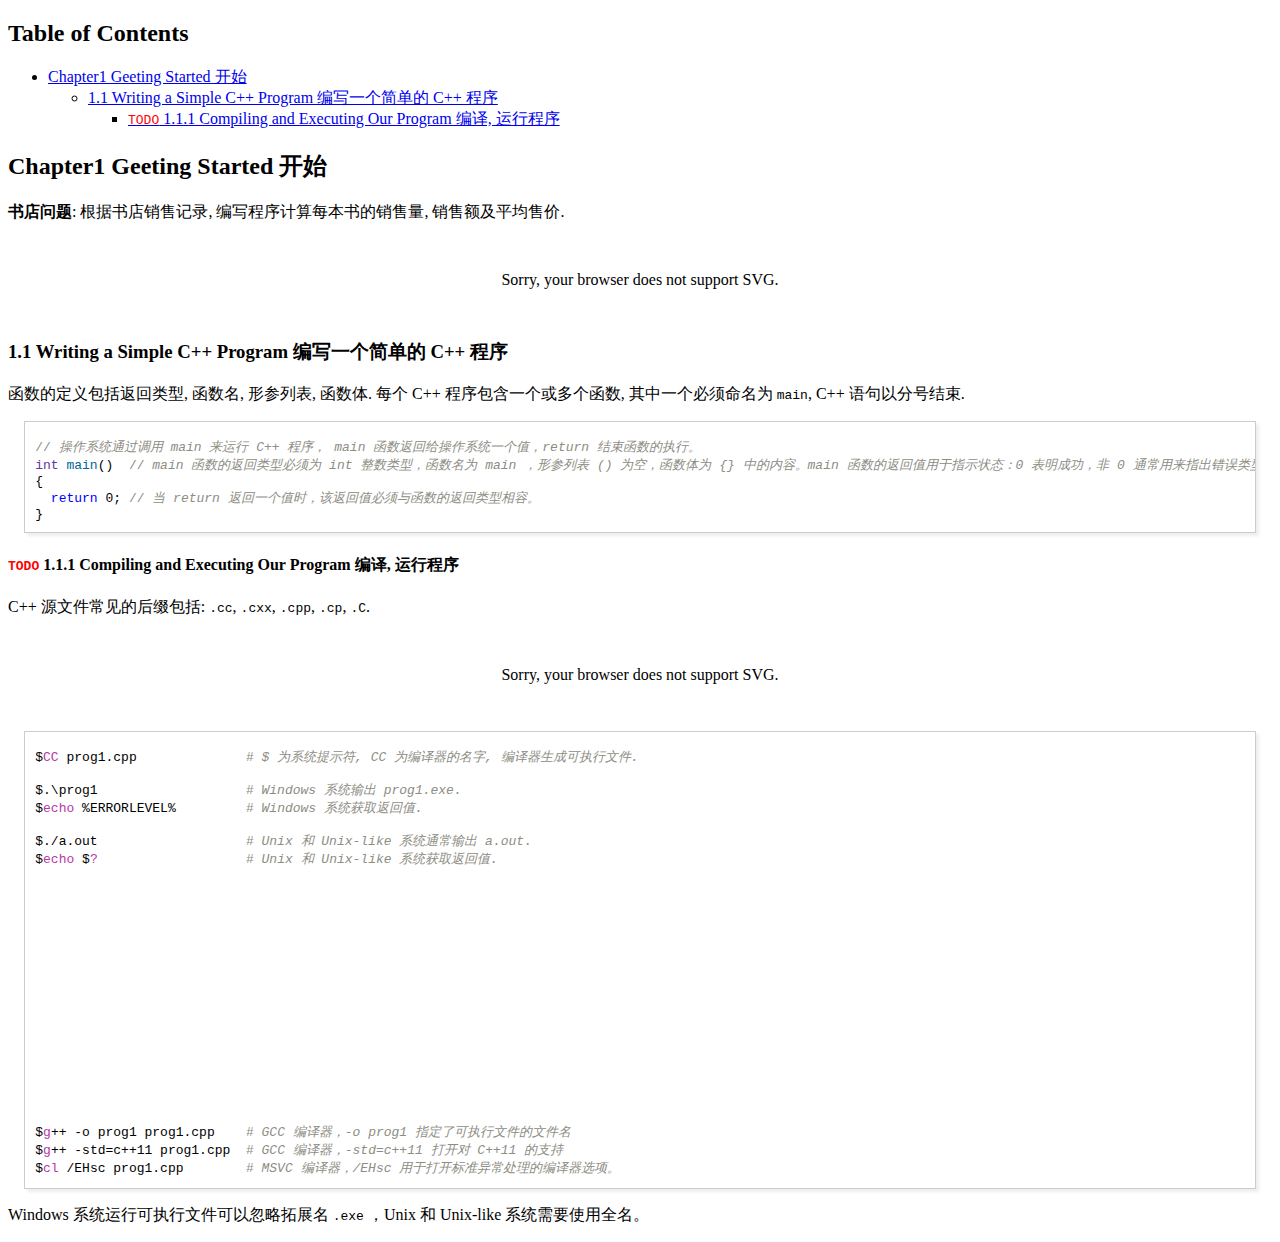
==== ch01.html @ ab56fb15 "update" ====
<?xml version="1.0" encoding="utf-8"?>
<!DOCTYPE html PUBLIC "-//W3C//DTD XHTML 1.0 Strict//EN"
"http://www.w3.org/TR/xhtml1/DTD/xhtml1-strict.dtd">
<html xmlns="http://www.w3.org/1999/xhtml" lang="en" xml:lang="en">
<head>
<!-- 2021-07-21 Wed 14:47 -->
<meta http-equiv="Content-Type" content="text/html;charset=utf-8" />
<meta name="viewport" content="width=device-width, initial-scale=1" />
<title>&lrm;</title>
<meta name="generator" content="Org mode" />
<meta name="author" content="Zhi-Wei Fang" />
<style type="text/css">
 <!--/*--><![CDATA[/*><!--*/
  .title  { text-align: center;
             margin-bottom: .2em; }
  .subtitle { text-align: center;
              font-size: medium;
              font-weight: bold;
              margin-top:0; }
  .todo   { font-family: monospace; color: red; }
  .done   { font-family: monospace; color: green; }
  .priority { font-family: monospace; color: orange; }
  .tag    { background-color: #eee; font-family: monospace;
            padding: 2px; font-size: 80%; font-weight: normal; }
  .timestamp { color: #bebebe; }
  .timestamp-kwd { color: #5f9ea0; }
  .org-right  { margin-left: auto; margin-right: 0px;  text-align: right; }
  .org-left   { margin-left: 0px;  margin-right: auto; text-align: left; }
  .org-center { margin-left: auto; margin-right: auto; text-align: center; }
  .underline { text-decoration: underline; }
  #postamble p, #preamble p { font-size: 90%; margin: .2em; }
  p.verse { margin-left: 3%; }
  pre {
    border: 1px solid #ccc;
    box-shadow: 3px 3px 3px #eee;
    padding: 8pt;
    font-family: monospace;
    overflow: auto;
    margin: 1.2em;
  }
  pre.src {
    position: relative;
    overflow: auto;
    padding-top: 1.2em;
  }
  pre.src:before {
    display: none;
    position: absolute;
    background-color: white;
    top: -10px;
    right: 10px;
    padding: 3px;
    border: 1px solid black;
  }
  pre.src:hover:before { display: inline; margin-top: 14px;}
  /* Languages per Org manual */
  pre.src-asymptote:before { content: 'Asymptote'; }
  pre.src-awk:before { content: 'Awk'; }
  pre.src-C:before { content: 'C'; }
  /* pre.src-C++ doesn't work in CSS */
  pre.src-clojure:before { content: 'Clojure'; }
  pre.src-css:before { content: 'CSS'; }
  pre.src-D:before { content: 'D'; }
  pre.src-ditaa:before { content: 'ditaa'; }
  pre.src-dot:before { content: 'Graphviz'; }
  pre.src-calc:before { content: 'Emacs Calc'; }
  pre.src-emacs-lisp:before { content: 'Emacs Lisp'; }
  pre.src-fortran:before { content: 'Fortran'; }
  pre.src-gnuplot:before { content: 'gnuplot'; }
  pre.src-haskell:before { content: 'Haskell'; }
  pre.src-hledger:before { content: 'hledger'; }
  pre.src-java:before { content: 'Java'; }
  pre.src-js:before { content: 'Javascript'; }
  pre.src-latex:before { content: 'LaTeX'; }
  pre.src-ledger:before { content: 'Ledger'; }
  pre.src-lisp:before { content: 'Lisp'; }
  pre.src-lilypond:before { content: 'Lilypond'; }
  pre.src-lua:before { content: 'Lua'; }
  pre.src-matlab:before { content: 'MATLAB'; }
  pre.src-mscgen:before { content: 'Mscgen'; }
  pre.src-ocaml:before { content: 'Objective Caml'; }
  pre.src-octave:before { content: 'Octave'; }
  pre.src-org:before { content: 'Org mode'; }
  pre.src-oz:before { content: 'OZ'; }
  pre.src-plantuml:before { content: 'Plantuml'; }
  pre.src-processing:before { content: 'Processing.js'; }
  pre.src-python:before { content: 'Python'; }
  pre.src-R:before { content: 'R'; }
  pre.src-ruby:before { content: 'Ruby'; }
  pre.src-sass:before { content: 'Sass'; }
  pre.src-scheme:before { content: 'Scheme'; }
  pre.src-screen:before { content: 'Gnu Screen'; }
  pre.src-sed:before { content: 'Sed'; }
  pre.src-sh:before { content: 'shell'; }
  pre.src-sql:before { content: 'SQL'; }
  pre.src-sqlite:before { content: 'SQLite'; }
  /* additional languages in org.el's org-babel-load-languages alist */
  pre.src-forth:before { content: 'Forth'; }
  pre.src-io:before { content: 'IO'; }
  pre.src-J:before { content: 'J'; }
  pre.src-makefile:before { content: 'Makefile'; }
  pre.src-maxima:before { content: 'Maxima'; }
  pre.src-perl:before { content: 'Perl'; }
  pre.src-picolisp:before { content: 'Pico Lisp'; }
  pre.src-scala:before { content: 'Scala'; }
  pre.src-shell:before { content: 'Shell Script'; }
  pre.src-ebnf2ps:before { content: 'ebfn2ps'; }
  /* additional language identifiers per "defun org-babel-execute"
       in ob-*.el */
  pre.src-cpp:before  { content: 'C++'; }
  pre.src-abc:before  { content: 'ABC'; }
  pre.src-coq:before  { content: 'Coq'; }
  pre.src-groovy:before  { content: 'Groovy'; }
  /* additional language identifiers from org-babel-shell-names in
     ob-shell.el: ob-shell is the only babel language using a lambda to put
     the execution function name together. */
  pre.src-bash:before  { content: 'bash'; }
  pre.src-csh:before  { content: 'csh'; }
  pre.src-ash:before  { content: 'ash'; }
  pre.src-dash:before  { content: 'dash'; }
  pre.src-ksh:before  { content: 'ksh'; }
  pre.src-mksh:before  { content: 'mksh'; }
  pre.src-posh:before  { content: 'posh'; }
  /* Additional Emacs modes also supported by the LaTeX listings package */
  pre.src-ada:before { content: 'Ada'; }
  pre.src-asm:before { content: 'Assembler'; }
  pre.src-caml:before { content: 'Caml'; }
  pre.src-delphi:before { content: 'Delphi'; }
  pre.src-html:before { content: 'HTML'; }
  pre.src-idl:before { content: 'IDL'; }
  pre.src-mercury:before { content: 'Mercury'; }
  pre.src-metapost:before { content: 'MetaPost'; }
  pre.src-modula-2:before { content: 'Modula-2'; }
  pre.src-pascal:before { content: 'Pascal'; }
  pre.src-ps:before { content: 'PostScript'; }
  pre.src-prolog:before { content: 'Prolog'; }
  pre.src-simula:before { content: 'Simula'; }
  pre.src-tcl:before { content: 'tcl'; }
  pre.src-tex:before { content: 'TeX'; }
  pre.src-plain-tex:before { content: 'Plain TeX'; }
  pre.src-verilog:before { content: 'Verilog'; }
  pre.src-vhdl:before { content: 'VHDL'; }
  pre.src-xml:before { content: 'XML'; }
  pre.src-nxml:before { content: 'XML'; }
  /* add a generic configuration mode; LaTeX export needs an additional
     (add-to-list 'org-latex-listings-langs '(conf " ")) in .emacs */
  pre.src-conf:before { content: 'Configuration File'; }

  table { border-collapse:collapse; }
  caption.t-above { caption-side: top; }
  caption.t-bottom { caption-side: bottom; }
  td, th { vertical-align:top;  }
  th.org-right  { text-align: center;  }
  th.org-left   { text-align: center;   }
  th.org-center { text-align: center; }
  td.org-right  { text-align: right;  }
  td.org-left   { text-align: left;   }
  td.org-center { text-align: center; }
  dt { font-weight: bold; }
  .footpara { display: inline; }
  .footdef  { margin-bottom: 1em; }
  .figure { padding: 1em; }
  .figure p { text-align: center; }
  .equation-container {
    display: table;
    text-align: center;
    width: 100%;
  }
  .equation {
    vertical-align: middle;
  }
  .equation-label {
    display: table-cell;
    text-align: right;
    vertical-align: middle;
  }
  .inlinetask {
    padding: 10px;
    border: 2px solid gray;
    margin: 10px;
    background: #ffffcc;
  }
  #org-div-home-and-up
   { text-align: right; font-size: 70%; white-space: nowrap; }
  textarea { overflow-x: auto; }
  .linenr { font-size: smaller }
  .code-highlighted { background-color: #ffff00; }
  .org-info-js_info-navigation { border-style: none; }
  #org-info-js_console-label
    { font-size: 10px; font-weight: bold; white-space: nowrap; }
  .org-info-js_search-highlight
    { background-color: #ffff00; color: #000000; font-weight: bold; }
  .org-svg { width: 90%; }
  /*]]>*/-->
</style>
<link rel="stylesheet" type="text/css" href="../resources/export2html.css"/>
<script type="text/javascript">
// @license magnet:?xt=urn:btih:e95b018ef3580986a04669f1b5879592219e2a7a&dn=public-domain.txt Public Domain
<!--/*--><![CDATA[/*><!--*/
     function CodeHighlightOn(elem, id)
     {
       var target = document.getElementById(id);
       if(null != target) {
         elem.classList.add("code-highlighted");
         target.classList.add("code-highlighted");
       }
     }
     function CodeHighlightOff(elem, id)
     {
       var target = document.getElementById(id);
       if(null != target) {
         elem.classList.remove("code-highlighted");
         target.classList.remove("code-highlighted");
       }
     }
    /*]]>*///-->
// @license-end
</script>
</head>
<body>
<div id="content">
<div id="table-of-contents">
<h2>Table of Contents</h2>
<div id="text-table-of-contents">
<ul>
<li><a href="#org086dacb">Chapter1 Geeting Started 开始</a>
<ul>
<li><a href="#org39a4ff3">1.1 Writing a Simple C++ Program 编写一个简单的 C++ 程序</a>
<ul>
<li><a href="#orgf79579e"><span class="todo TODO">TODO</span> 1.1.1 Compiling and Executing Our Program 编译, 运行程序</a></li>
</ul>
</li>
</ul>
</li>
</ul>
</div>
</div>

<div id="outline-container-org086dacb" class="outline-2">
<h2 id="org086dacb">Chapter1 Geeting Started 开始</h2>
<div class="outline-text-2" id="text-org086dacb">
<p>
<b>书店问题</b>: 根据书店销售记录, 编写程序计算每本书的销售量, 销售额及平均售价.
</p>


<div id="org65c4d69" class="figure">
<p><object type="image/svg+xml" data="../resources/ch01_bookstore_problem.svg" class="org-svg">
Sorry, your browser does not support SVG.</object>
</p>
</div>
</div>

<div id="outline-container-org39a4ff3" class="outline-3">
<h3 id="org39a4ff3">1.1 Writing a Simple C++ Program 编写一个简单的 C++ 程序</h3>
<div class="outline-text-3" id="text-org39a4ff3">
<p>
函数的定义包括返回类型, 函数名, 形参列表, 函数体. 每个 C++ 程序包含一个或多个函数, 其中一个必须命名为 <code>main</code>, C++ 语句以分号结束.
</p>

<div class="org-src-container">
<pre class="src src-cpp"><span style="color: #8D8D84;">// </span><span style="color: #8D8D84; font-style: italic;">&#25805;&#20316;&#31995;&#32479;&#36890;&#36807;&#35843;&#29992; main &#26469;&#36816;&#34892; C++ &#31243;&#24207;&#65292; main &#20989;&#25968;&#36820;&#22238;&#32473;&#25805;&#20316;&#31995;&#32479;&#19968;&#20010;&#20540;&#65292;return &#32467;&#26463;&#20989;&#25968;&#30340;&#25191;&#34892;&#12290;</span>
<span style="color: #6434A3;">int</span> <span style="color: #006699;">main</span>()  <span style="color: #8D8D84;">// </span><span style="color: #8D8D84; font-style: italic;">main &#20989;&#25968;&#30340;&#36820;&#22238;&#31867;&#22411;&#24517;&#39035;&#20026; int &#25972;&#25968;&#31867;&#22411;&#65292;&#20989;&#25968;&#21517;&#20026; main &#65292;&#24418;&#21442;&#21015;&#34920; () &#20026;&#31354;&#65292;&#20989;&#25968;&#20307;&#20026; {} &#20013;&#30340;&#20869;&#23481;&#12290;main &#20989;&#25968;&#30340;&#36820;&#22238;&#20540;&#29992;&#20110;&#25351;&#31034;&#29366;&#24577;&#65306;0 &#34920;&#26126;&#25104;&#21151;&#65292;&#38750; 0 &#36890;&#24120;&#29992;&#26469;&#25351;&#20986;&#38169;&#35823;&#31867;&#22411;&#12290;</span>
{      
  <span style="color: #0000FF;">return</span> 0; <span style="color: #8D8D84;">// </span><span style="color: #8D8D84; font-style: italic;">&#24403; return &#36820;&#22238;&#19968;&#20010;&#20540;&#26102;&#65292;&#35813;&#36820;&#22238;&#20540;&#24517;&#39035;&#19982;&#20989;&#25968;&#30340;&#36820;&#22238;&#31867;&#22411;&#30456;&#23481;&#12290;</span>
}
</pre>
</div>
</div>

<div id="outline-container-orgf79579e" class="outline-4">
<h4 id="orgf79579e"><span class="todo TODO">TODO</span> 1.1.1 Compiling and Executing Our Program 编译, 运行程序</h4>
<div class="outline-text-4" id="text-orgf79579e">
<p>
C++ 源文件常见的后缀包括: <code>.cc</code>, <code>.cxx</code>, <code>.cpp</code>, <code>.cp</code>, <code>.C</code>.
</p>


<div id="org3ca6bda" class="figure">
<p><object type="image/svg+xml" data="../resources/ch01_major_cpp_compilers.svg" class="org-svg">
Sorry, your browser does not support SVG.</object>
</p>
</div>

<div class="org-src-container">
<pre class="src src-sh">$<span style="color: #BA36A5;">CC</span> prog1.cpp              <span style="color: #8D8D84;"># </span><span style="color: #8D8D84; font-style: italic;">$ &#20026;&#31995;&#32479;&#25552;&#31034;&#31526;, CC &#20026;&#32534;&#35793;&#22120;&#30340;&#21517;&#23383;, &#32534;&#35793;&#22120;&#29983;&#25104;&#21487;&#25191;&#34892;&#25991;&#20214;.</span>

$.\prog1                   <span style="color: #8D8D84;"># </span><span style="color: #8D8D84; font-style: italic;">Windows &#31995;&#32479;&#36755;&#20986; prog1.exe.</span>
$<span style="color: #BA36A5;">echo</span> %ERRORLEVEL%         <span style="color: #8D8D84;"># </span><span style="color: #8D8D84; font-style: italic;">Windows &#31995;&#32479;&#33719;&#21462;&#36820;&#22238;&#20540;.</span>

$./a.out                   <span style="color: #8D8D84;"># </span><span style="color: #8D8D84; font-style: italic;">Unix &#21644; Unix-like &#31995;&#32479;&#36890;&#24120;&#36755;&#20986; a.out.</span>
$<span style="color: #BA36A5;">echo</span> $<span style="color: #BA36A5;">?</span>                   <span style="color: #8D8D84;"># </span><span style="color: #8D8D84; font-style: italic;">Unix &#21644; Unix-like &#31995;&#32479;&#33719;&#21462;&#36820;&#22238;&#20540;.</span>

















$<span style="color: #BA36A5;">g</span>++ -o prog1 prog1.cpp    <span style="color: #8D8D84;"># </span><span style="color: #8D8D84; font-style: italic;">GCC &#32534;&#35793;&#22120;&#65292;-o prog1 &#25351;&#23450;&#20102;&#21487;&#25191;&#34892;&#25991;&#20214;&#30340;&#25991;&#20214;&#21517;</span>
$<span style="color: #BA36A5;">g</span>++ -std=c++11 prog1.cpp  <span style="color: #8D8D84;"># </span><span style="color: #8D8D84; font-style: italic;">GCC &#32534;&#35793;&#22120;&#65292;-std=c++11 &#25171;&#24320;&#23545; C++11 &#30340;&#25903;&#25345;</span>
$<span style="color: #BA36A5;">cl</span> /EHsc prog1.cpp        <span style="color: #8D8D84;"># </span><span style="color: #8D8D84; font-style: italic;">MSVC &#32534;&#35793;&#22120;&#65292;/EHsc &#29992;&#20110;&#25171;&#24320;&#26631;&#20934;&#24322;&#24120;&#22788;&#29702;&#30340;&#32534;&#35793;&#22120;&#36873;&#39033;&#12290;</span>
</pre>
</div>

<p>
Windows 系统运行可执行文件可以忽略拓展名 <code>.exe</code> ，Unix 和 Unix-like 系统需要使用全名。
</p>
</div>
</div>
</div>
</div>
</div>
</body>
</html>
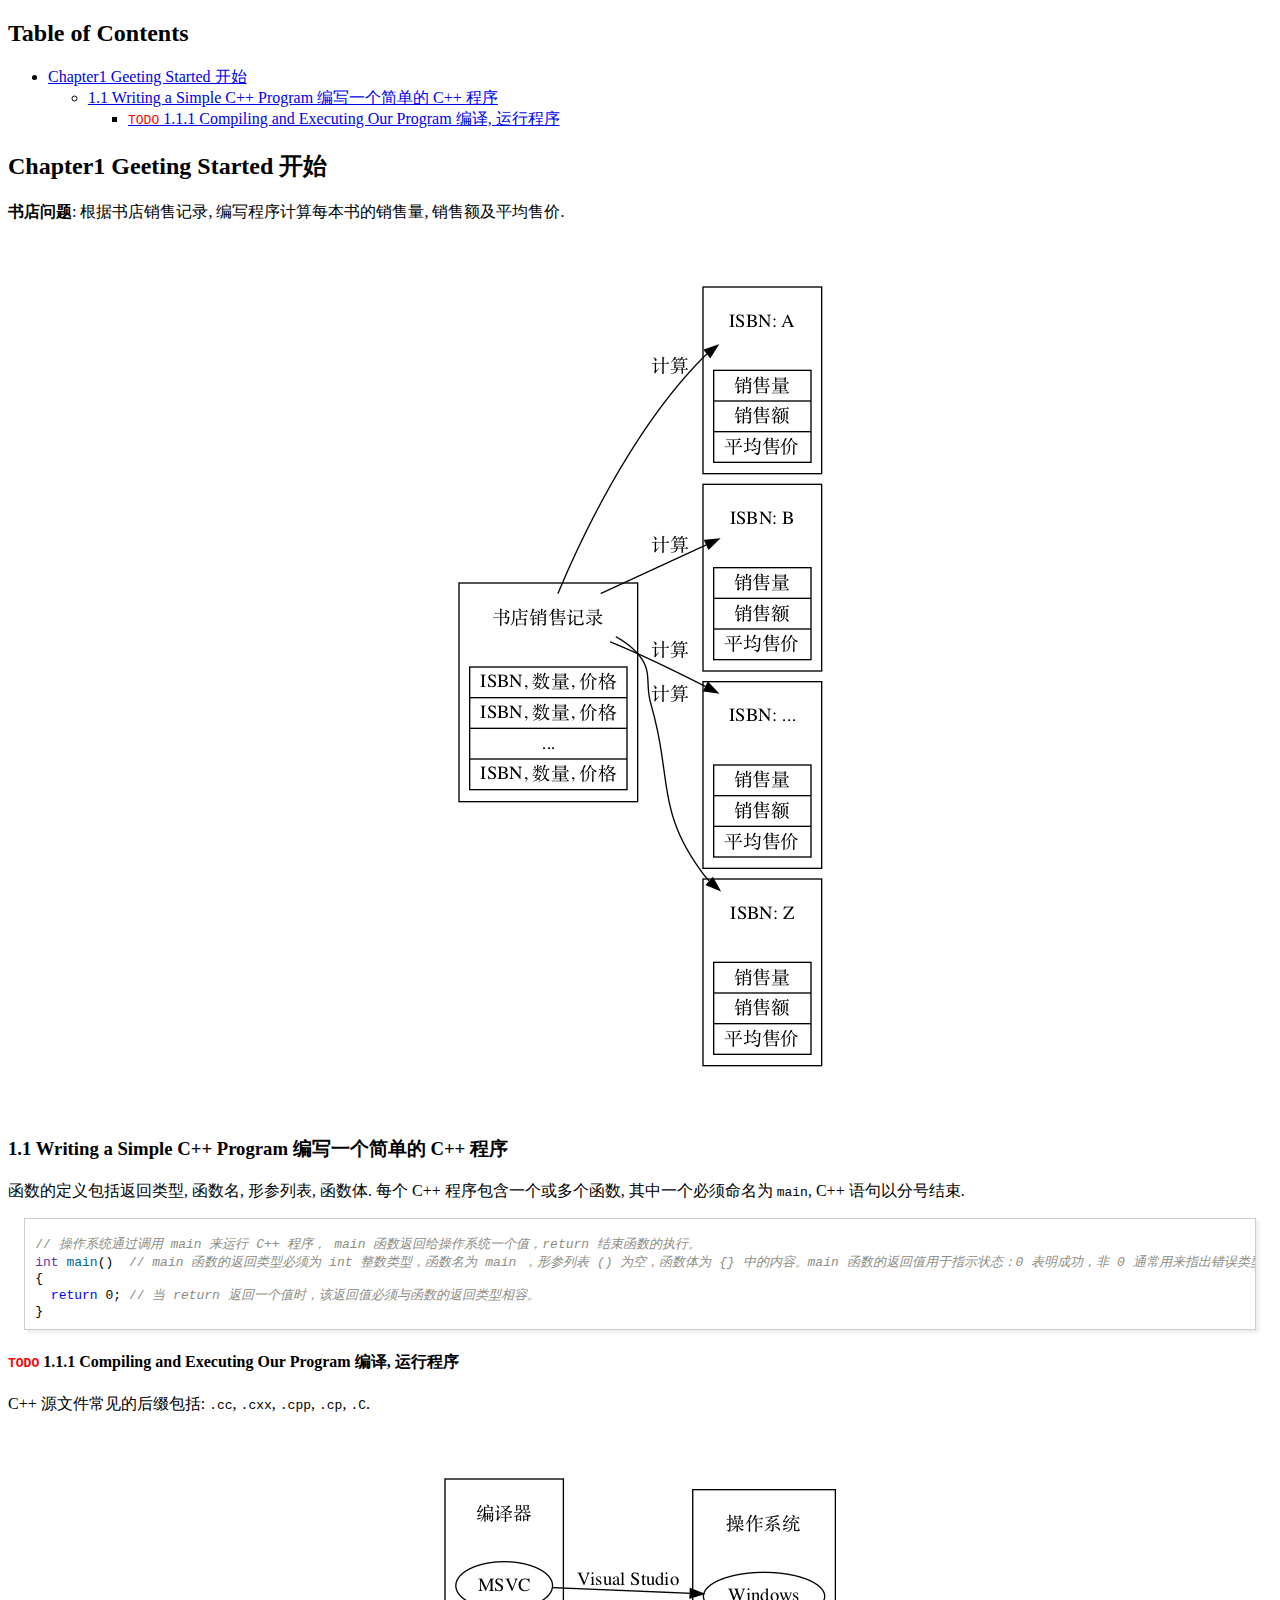
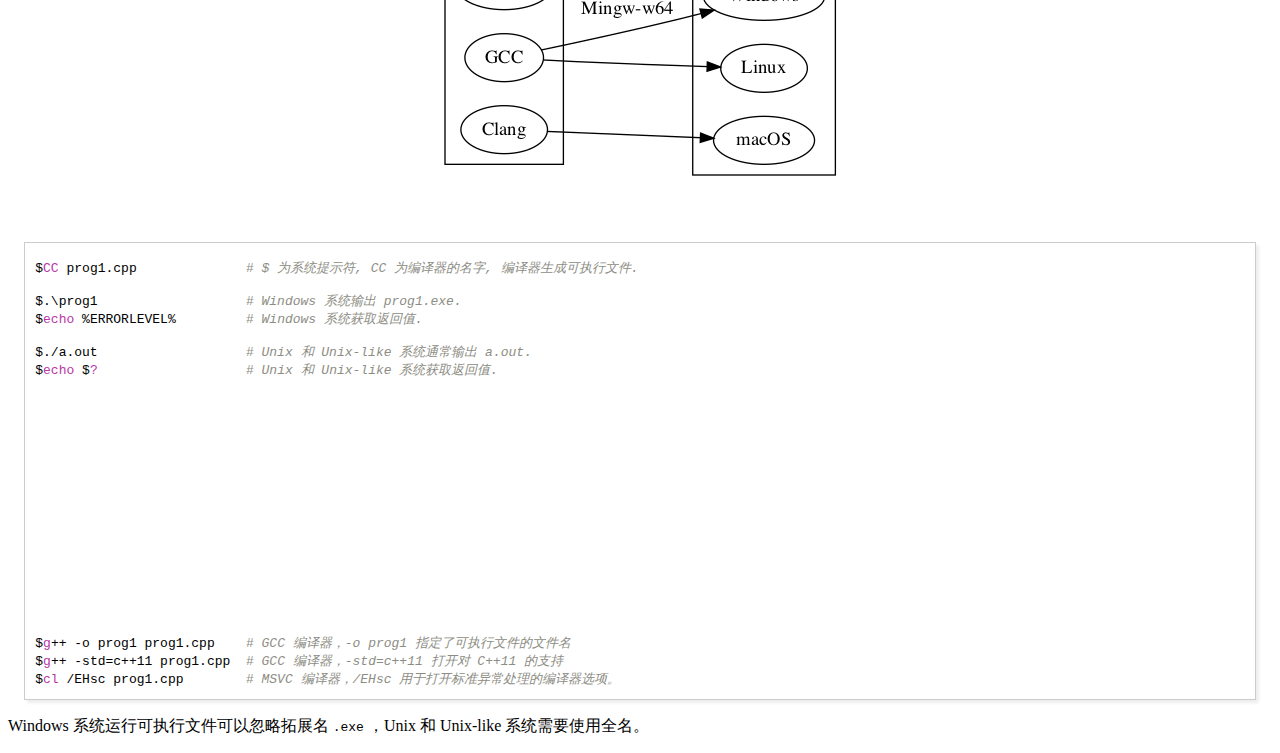
==== commit eb6fdd78: "update" ====
--- a/ch01.html
+++ b/ch01.html
@@ -3,7 +3,7 @@
 "http://www.w3.org/TR/xhtml1/DTD/xhtml1-strict.dtd">
 <html xmlns="http://www.w3.org/1999/xhtml" lang="en" xml:lang="en">
 <head>
-<!-- 2021-07-21 Wed 14:47 -->
+<!-- 2021-07-21 Wed 15:07 -->
 <meta http-equiv="Content-Type" content="text/html;charset=utf-8" />
 <meta name="viewport" content="width=device-width, initial-scale=1" />
 <title>&lrm;</title>
@@ -223,11 +223,11 @@
 <h2>Table of Contents</h2>
 <div id="text-table-of-contents">
 <ul>
-<li><a href="#org086dacb">Chapter1 Geeting Started 开始</a>
+<li><a href="#org4e0518e">Chapter1 Geeting Started 开始</a>
 <ul>
-<li><a href="#org39a4ff3">1.1 Writing a Simple C++ Program 编写一个简单的 C++ 程序</a>
+<li><a href="#org606c845">1.1 Writing a Simple C++ Program 编写一个简单的 C++ 程序</a>
 <ul>
-<li><a href="#orgf79579e"><span class="todo TODO">TODO</span> 1.1.1 Compiling and Executing Our Program 编译, 运行程序</a></li>
+<li><a href="#orgb306a9d"><span class="todo TODO">TODO</span> 1.1.1 Compiling and Executing Our Program 编译, 运行程序</a></li>
 </ul>
 </li>
 </ul>
@@ -236,24 +236,23 @@
 </div>
 </div>
 
-<div id="outline-container-org086dacb" class="outline-2">
-<h2 id="org086dacb">Chapter1 Geeting Started 开始</h2>
-<div class="outline-text-2" id="text-org086dacb">
+<div id="outline-container-org4e0518e" class="outline-2">
+<h2 id="org4e0518e">Chapter1 Geeting Started 开始</h2>
+<div class="outline-text-2" id="text-org4e0518e">
 <p>
 <b>书店问题</b>: 根据书店销售记录, 编写程序计算每本书的销售量, 销售额及平均售价.
 </p>
 
 
-<div id="org65c4d69" class="figure">
-<p><object type="image/svg+xml" data="../resources/ch01_bookstore_problem.svg" class="org-svg">
-Sorry, your browser does not support SVG.</object>
-</p>
-</div>
-</div>
-
-<div id="outline-container-org39a4ff3" class="outline-3">
-<h3 id="org39a4ff3">1.1 Writing a Simple C++ Program 编写一个简单的 C++ 程序</h3>
-<div class="outline-text-3" id="text-org39a4ff3">
+<div id="orge97c3a4" class="figure">
+<p><img src="../resources/ch01_bookstore_problem.png" alt="ch01_bookstore_problem.png" />
+</p>
+</div>
+</div>
+
+<div id="outline-container-org606c845" class="outline-3">
+<h3 id="org606c845">1.1 Writing a Simple C++ Program 编写一个简单的 C++ 程序</h3>
+<div class="outline-text-3" id="text-org606c845">
 <p>
 函数的定义包括返回类型, 函数名, 形参列表, 函数体. 每个 C++ 程序包含一个或多个函数, 其中一个必须命名为 <code>main</code>, C++ 语句以分号结束.
 </p>
@@ -268,17 +267,16 @@
 </div>
 </div>
 
-<div id="outline-container-orgf79579e" class="outline-4">
-<h4 id="orgf79579e"><span class="todo TODO">TODO</span> 1.1.1 Compiling and Executing Our Program 编译, 运行程序</h4>
-<div class="outline-text-4" id="text-orgf79579e">
+<div id="outline-container-orgb306a9d" class="outline-4">
+<h4 id="orgb306a9d"><span class="todo TODO">TODO</span> 1.1.1 Compiling and Executing Our Program 编译, 运行程序</h4>
+<div class="outline-text-4" id="text-orgb306a9d">
 <p>
 C++ 源文件常见的后缀包括: <code>.cc</code>, <code>.cxx</code>, <code>.cpp</code>, <code>.cp</code>, <code>.C</code>.
 </p>
 
 
-<div id="org3ca6bda" class="figure">
-<p><object type="image/svg+xml" data="../resources/ch01_major_cpp_compilers.svg" class="org-svg">
-Sorry, your browser does not support SVG.</object>
+<div id="org59073af" class="figure">
+<p><img src="../resources/ch01_major_cpp_compilers.png" alt="ch01_major_cpp_compilers.png" />
 </p>
 </div>
 
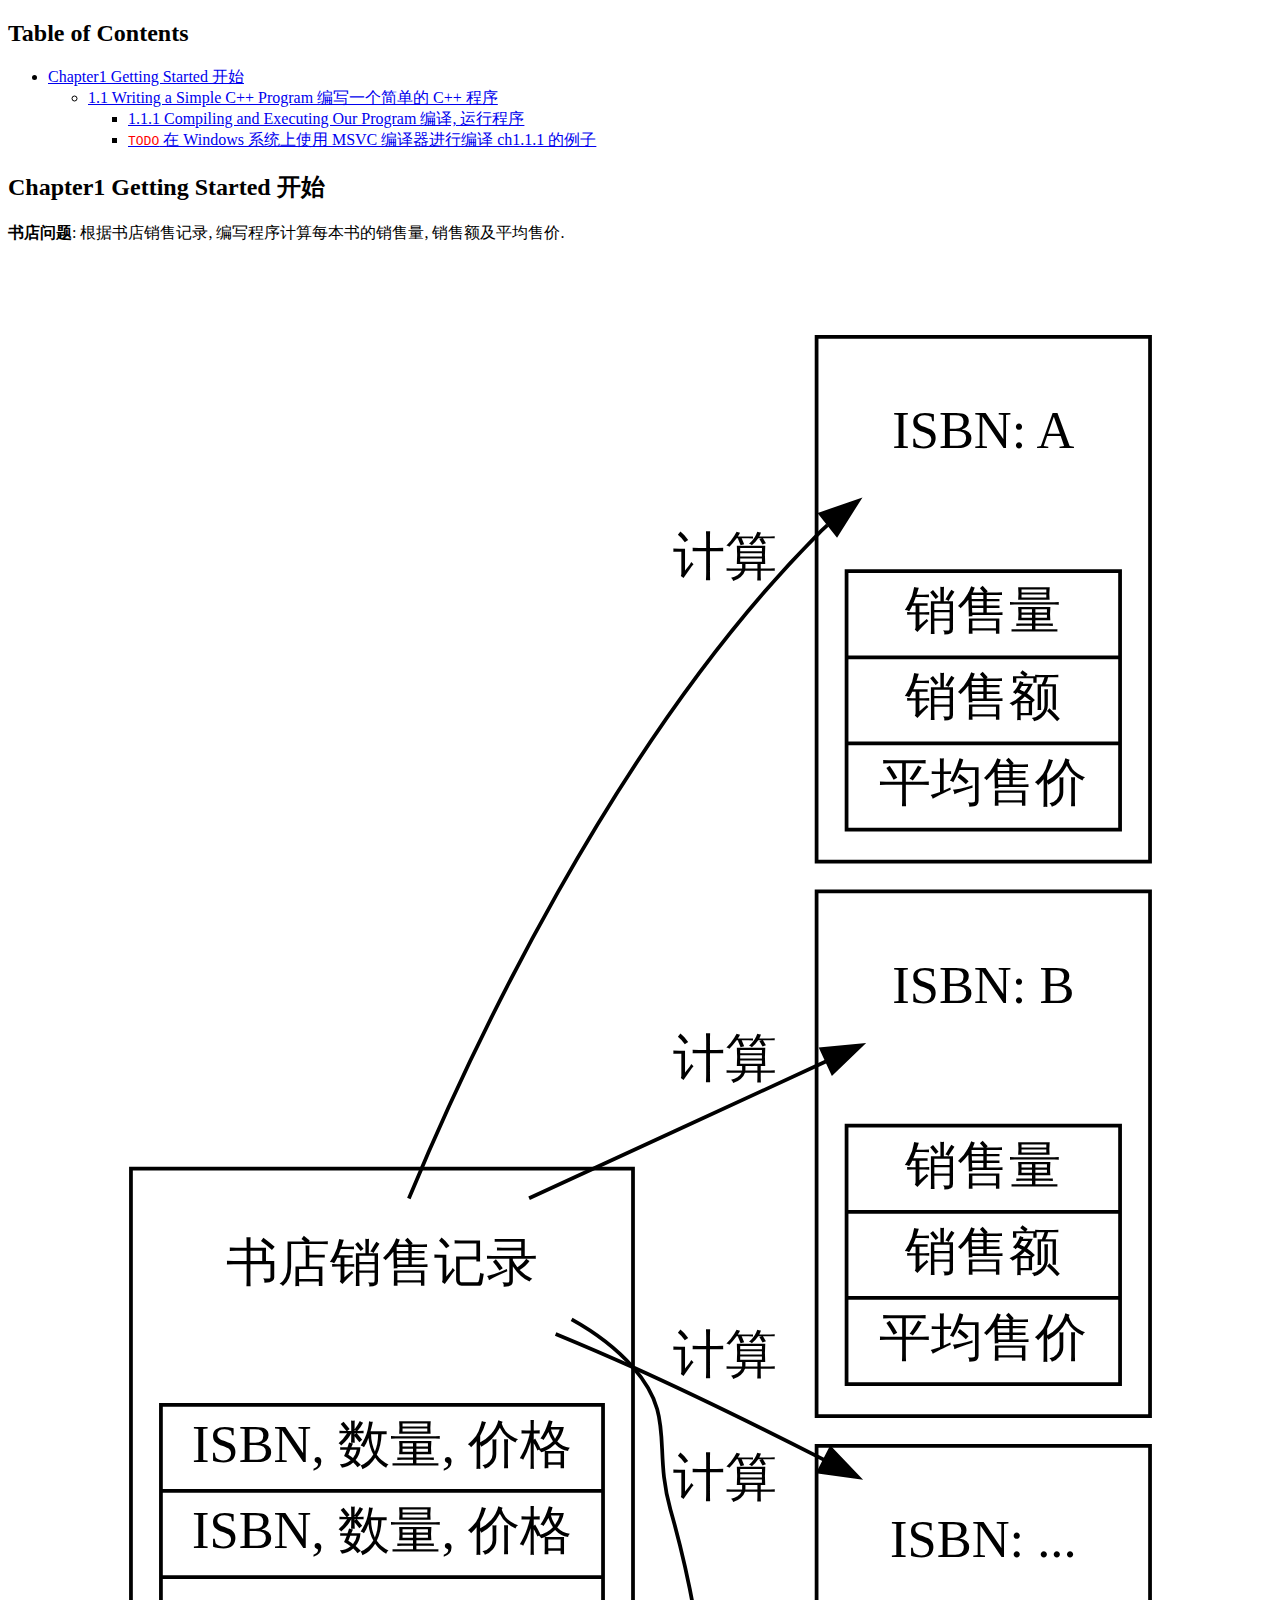
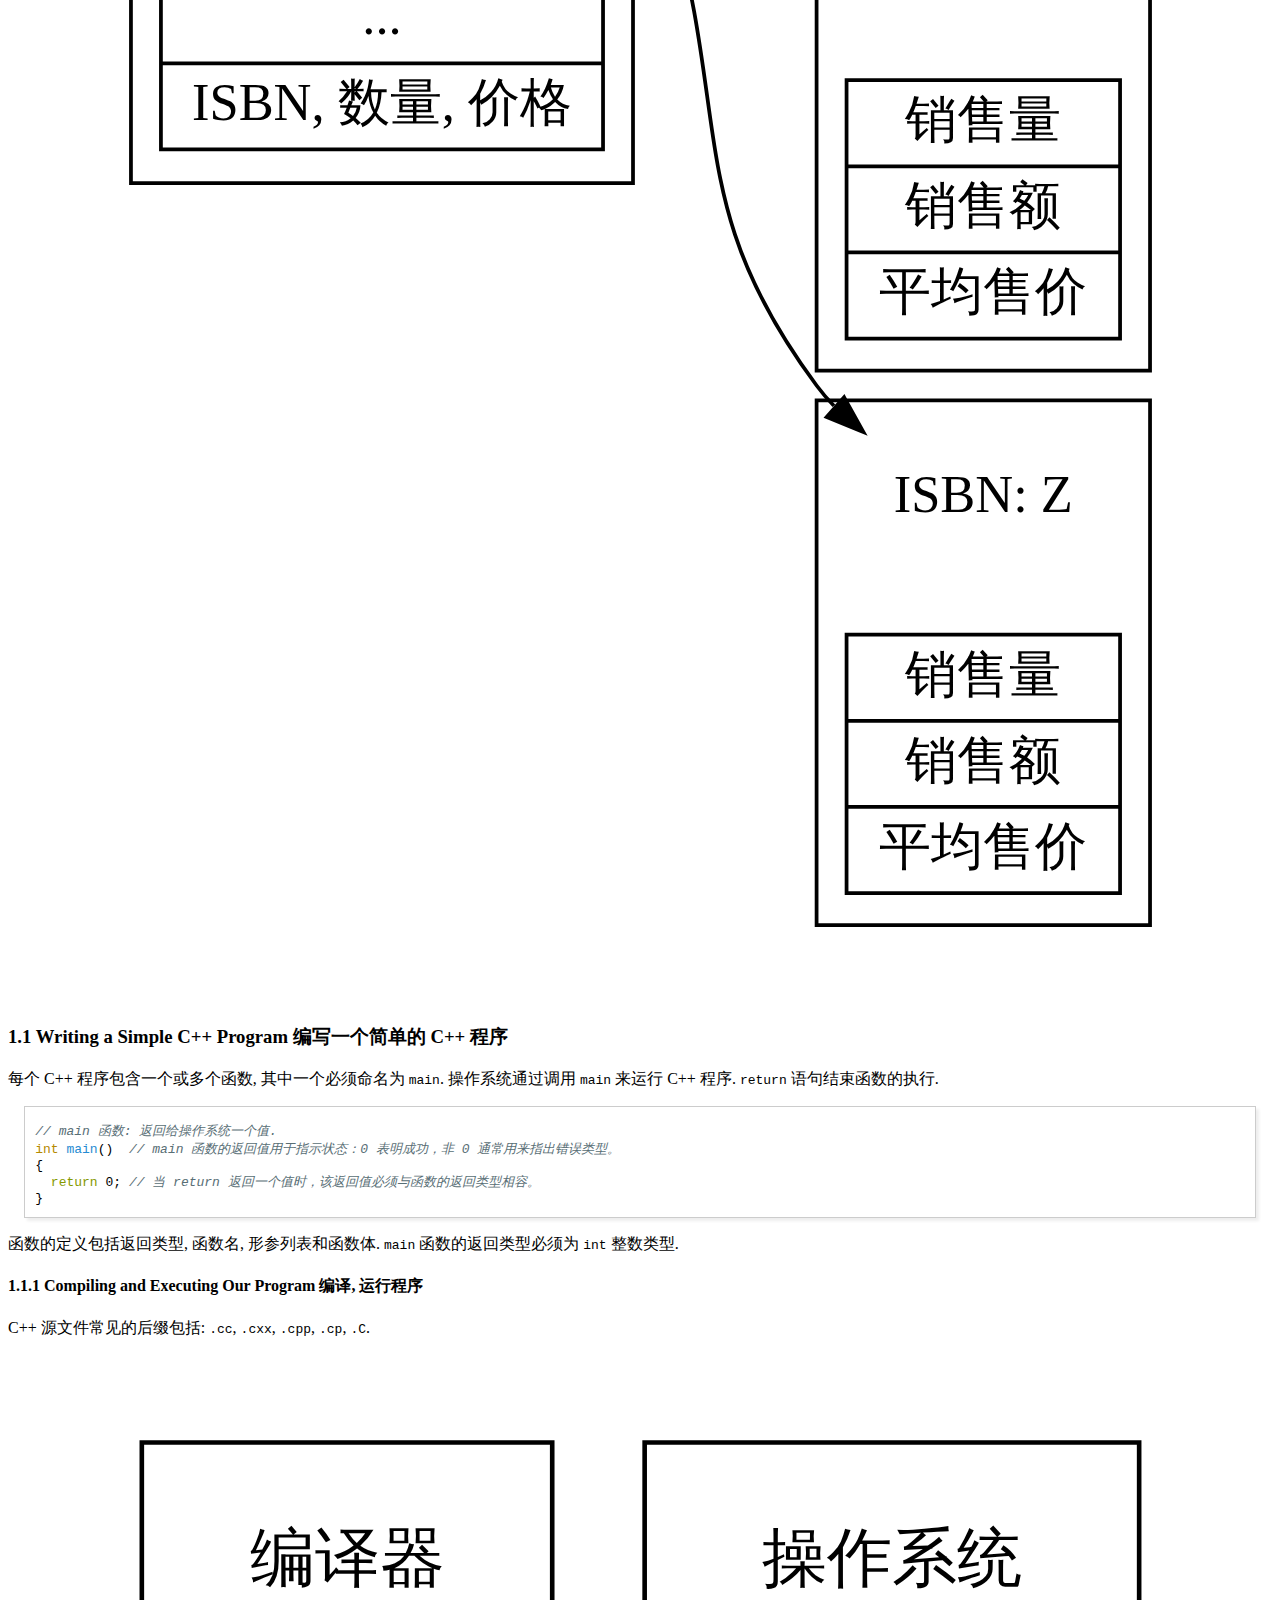
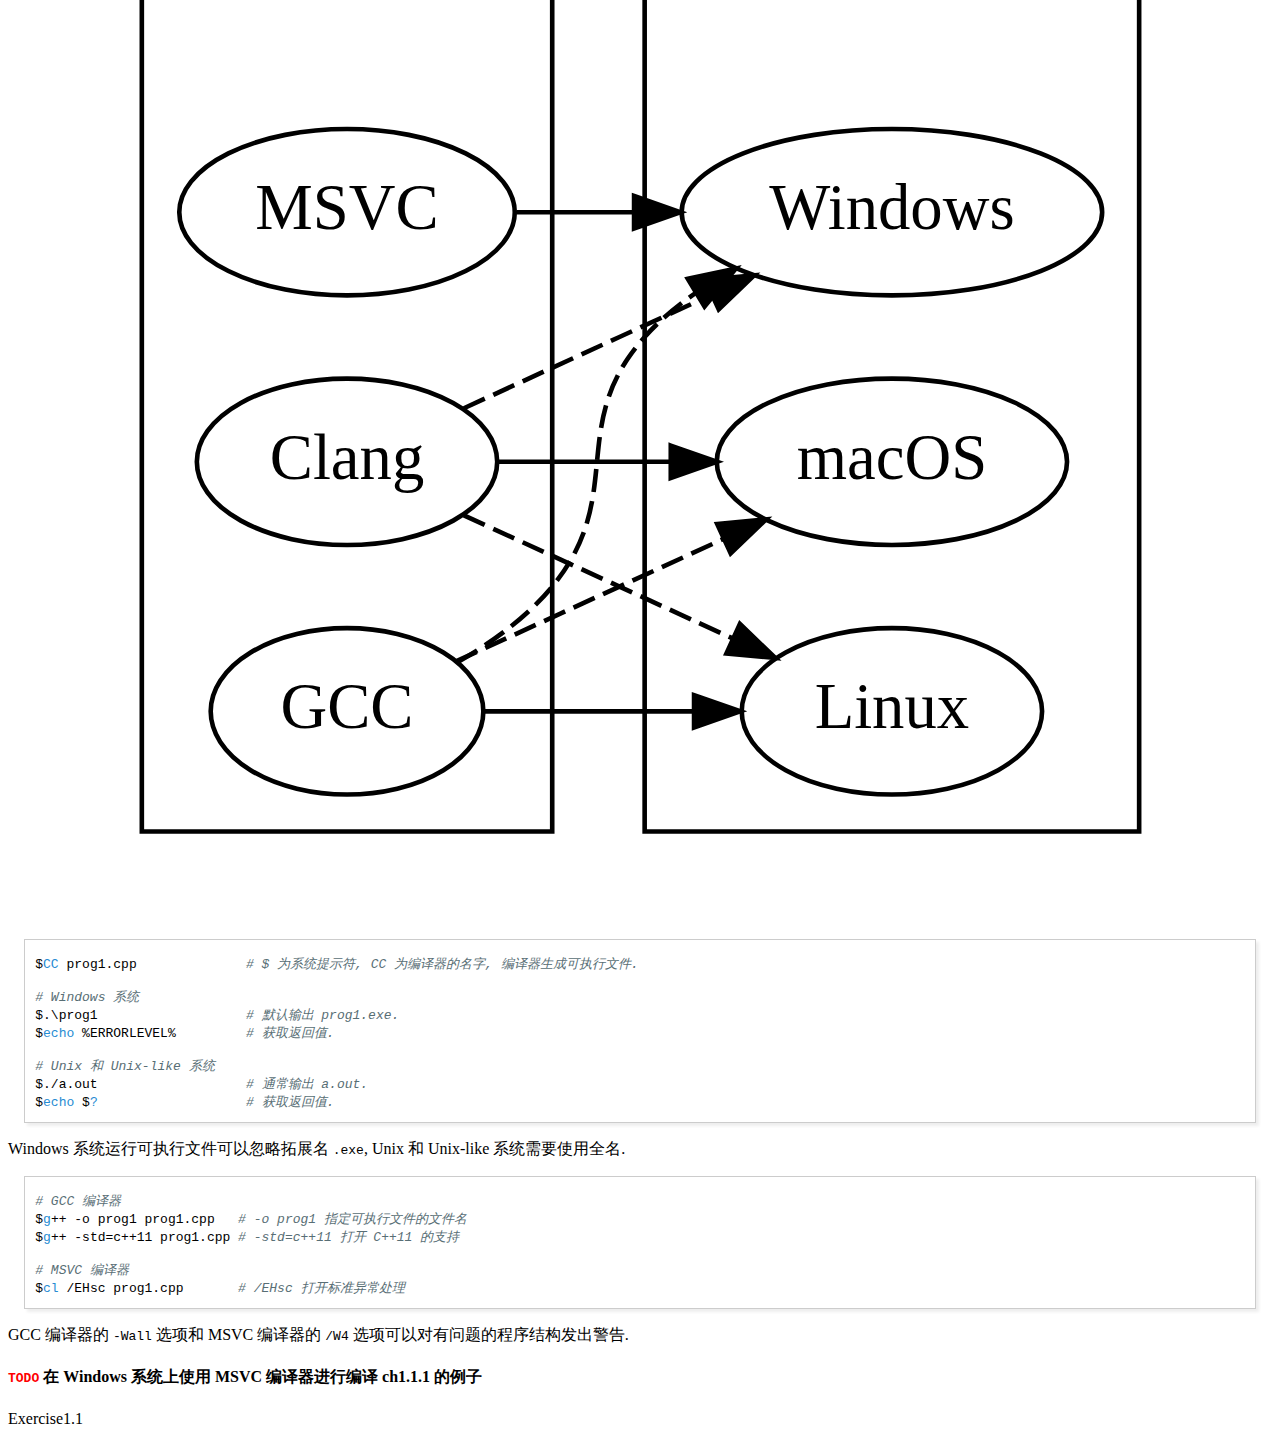
==== commit 417fa9df: "update" ====
--- a/ch01.html
+++ b/ch01.html
@@ -3,7 +3,7 @@
 "http://www.w3.org/TR/xhtml1/DTD/xhtml1-strict.dtd">
 <html xmlns="http://www.w3.org/1999/xhtml" lang="en" xml:lang="en">
 <head>
-<!-- 2021-07-21 Wed 15:07 -->
+<!-- 2021-07-21 Wed 20:28 -->
 <meta http-equiv="Content-Type" content="text/html;charset=utf-8" />
 <meta name="viewport" content="width=device-width, initial-scale=1" />
 <title>&lrm;</title>
@@ -193,7 +193,7 @@
   .org-svg { width: 90%; }
   /*]]>*/-->
 </style>
-<link rel="stylesheet" type="text/css" href="../resources/export2html.css"/>
+<link rel="stylesheet" type="text/css" href="../resources/css/export2html.css"/>
 <script type="text/javascript">
 // @license magnet:?xt=urn:btih:e95b018ef3580986a04669f1b5879592219e2a7a&dn=public-domain.txt Public Domain
 <!--/*--><![CDATA[/*><!--*/
@@ -223,11 +223,12 @@
 <h2>Table of Contents</h2>
 <div id="text-table-of-contents">
 <ul>
-<li><a href="#org4e0518e">Chapter1 Geeting Started 开始</a>
+<li><a href="#org6852d59">Chapter1 Getting Started 开始</a>
 <ul>
-<li><a href="#org606c845">1.1 Writing a Simple C++ Program 编写一个简单的 C++ 程序</a>
+<li><a href="#org6a5f504">1.1 Writing a Simple C++ Program 编写一个简单的 C++ 程序</a>
 <ul>
-<li><a href="#orgb306a9d"><span class="todo TODO">TODO</span> 1.1.1 Compiling and Executing Our Program 编译, 运行程序</a></li>
+<li><a href="#orgcee405f">1.1.1 Compiling and Executing Our Program 编译, 运行程序</a></li>
+<li><a href="#org2f007dc"><span class="todo TODO">TODO</span> 在 Windows 系统上使用 MSVC 编译器进行编译 ch1.1.1 的例子</a></li>
 </ul>
 </li>
 </ul>
@@ -236,83 +237,94 @@
 </div>
 </div>
 
-<div id="outline-container-org4e0518e" class="outline-2">
-<h2 id="org4e0518e">Chapter1 Geeting Started 开始</h2>
-<div class="outline-text-2" id="text-org4e0518e">
+<div id="outline-container-org6852d59" class="outline-2">
+<h2 id="org6852d59">Chapter1 Getting Started 开始</h2>
+<div class="outline-text-2" id="text-org6852d59">
 <p>
 <b>书店问题</b>: 根据书店销售记录, 编写程序计算每本书的销售量, 销售额及平均售价.
 </p>
 
 
-<div id="orge97c3a4" class="figure">
-<p><img src="../resources/ch01_bookstore_problem.png" alt="ch01_bookstore_problem.png" />
-</p>
-</div>
-</div>
-
-<div id="outline-container-org606c845" class="outline-3">
-<h3 id="org606c845">1.1 Writing a Simple C++ Program 编写一个简单的 C++ 程序</h3>
-<div class="outline-text-3" id="text-org606c845">
-<p>
-函数的定义包括返回类型, 函数名, 形参列表, 函数体. 每个 C++ 程序包含一个或多个函数, 其中一个必须命名为 <code>main</code>, C++ 语句以分号结束.
+<div id="org0cb5420" class="figure">
+<p><object type="image/svg+xml" data="../resources/svg/ch01_bookstore_problem.svg" class="org-svg">
+Sorry, your browser does not support SVG.</object>
+</p>
+</div>
+</div>
+
+<div id="outline-container-org6a5f504" class="outline-3">
+<h3 id="org6a5f504">1.1 Writing a Simple C++ Program 编写一个简单的 C++ 程序</h3>
+<div class="outline-text-3" id="text-org6a5f504">
+<p>
+每个 C++ 程序包含一个或多个函数, 其中一个必须命名为 <code>main</code>. 操作系统通过调用 <code>main</code> 来运行 C++ 程序. <code>return</code> 语句结束函数的执行.
 </p>
 
 <div class="org-src-container">
-<pre class="src src-cpp"><span style="color: #8D8D84;">// </span><span style="color: #8D8D84; font-style: italic;">&#25805;&#20316;&#31995;&#32479;&#36890;&#36807;&#35843;&#29992; main &#26469;&#36816;&#34892; C++ &#31243;&#24207;&#65292; main &#20989;&#25968;&#36820;&#22238;&#32473;&#25805;&#20316;&#31995;&#32479;&#19968;&#20010;&#20540;&#65292;return &#32467;&#26463;&#20989;&#25968;&#30340;&#25191;&#34892;&#12290;</span>
-<span style="color: #6434A3;">int</span> <span style="color: #006699;">main</span>()  <span style="color: #8D8D84;">// </span><span style="color: #8D8D84; font-style: italic;">main &#20989;&#25968;&#30340;&#36820;&#22238;&#31867;&#22411;&#24517;&#39035;&#20026; int &#25972;&#25968;&#31867;&#22411;&#65292;&#20989;&#25968;&#21517;&#20026; main &#65292;&#24418;&#21442;&#21015;&#34920; () &#20026;&#31354;&#65292;&#20989;&#25968;&#20307;&#20026; {} &#20013;&#30340;&#20869;&#23481;&#12290;main &#20989;&#25968;&#30340;&#36820;&#22238;&#20540;&#29992;&#20110;&#25351;&#31034;&#29366;&#24577;&#65306;0 &#34920;&#26126;&#25104;&#21151;&#65292;&#38750; 0 &#36890;&#24120;&#29992;&#26469;&#25351;&#20986;&#38169;&#35823;&#31867;&#22411;&#12290;</span>
+<pre class="src src-cpp"><span style="color: #586e75; font-style: italic;">// </span><span style="color: #586e75; font-style: italic;">main &#20989;&#25968;: &#36820;&#22238;&#32473;&#25805;&#20316;&#31995;&#32479;&#19968;&#20010;&#20540;.</span>
+<span style="color: #b58900;">int</span> <span style="color: #268bd2;">main</span>()  <span style="color: #586e75; font-style: italic;">// </span><span style="color: #586e75; font-style: italic;">main &#20989;&#25968;&#30340;&#36820;&#22238;&#20540;&#29992;&#20110;&#25351;&#31034;&#29366;&#24577;&#65306;0 &#34920;&#26126;&#25104;&#21151;&#65292;&#38750; 0 &#36890;&#24120;&#29992;&#26469;&#25351;&#20986;&#38169;&#35823;&#31867;&#22411;&#12290;</span>
 {      
-  <span style="color: #0000FF;">return</span> 0; <span style="color: #8D8D84;">// </span><span style="color: #8D8D84; font-style: italic;">&#24403; return &#36820;&#22238;&#19968;&#20010;&#20540;&#26102;&#65292;&#35813;&#36820;&#22238;&#20540;&#24517;&#39035;&#19982;&#20989;&#25968;&#30340;&#36820;&#22238;&#31867;&#22411;&#30456;&#23481;&#12290;</span>
+  <span style="color: #859900;">return</span> 0; <span style="color: #586e75; font-style: italic;">// </span><span style="color: #586e75; font-style: italic;">&#24403; return &#36820;&#22238;&#19968;&#20010;&#20540;&#26102;&#65292;&#35813;&#36820;&#22238;&#20540;&#24517;&#39035;&#19982;&#20989;&#25968;&#30340;&#36820;&#22238;&#31867;&#22411;&#30456;&#23481;&#12290;</span>
 }
 </pre>
 </div>
-</div>
-
-<div id="outline-container-orgb306a9d" class="outline-4">
-<h4 id="orgb306a9d"><span class="todo TODO">TODO</span> 1.1.1 Compiling and Executing Our Program 编译, 运行程序</h4>
-<div class="outline-text-4" id="text-orgb306a9d">
+
+<p>
+函数的定义包括返回类型, 函数名, 形参列表和函数体. <code>main</code> 函数的返回类型必须为 <code>int</code> 整数类型. 
+</p>
+</div>
+
+<div id="outline-container-orgcee405f" class="outline-4">
+<h4 id="orgcee405f">1.1.1 Compiling and Executing Our Program 编译, 运行程序</h4>
+<div class="outline-text-4" id="text-orgcee405f">
 <p>
 C++ 源文件常见的后缀包括: <code>.cc</code>, <code>.cxx</code>, <code>.cpp</code>, <code>.cp</code>, <code>.C</code>.
 </p>
 
 
-<div id="org59073af" class="figure">
-<p><img src="../resources/ch01_major_cpp_compilers.png" alt="ch01_major_cpp_compilers.png" />
+<div id="org597835a" class="figure">
+<p><object type="image/svg+xml" data="../resources/svg/ch01_major_cpp_compilers.svg" class="org-svg">
+Sorry, your browser does not support SVG.</object>
 </p>
 </div>
 
 <div class="org-src-container">
-<pre class="src src-sh">$<span style="color: #BA36A5;">CC</span> prog1.cpp              <span style="color: #8D8D84;"># </span><span style="color: #8D8D84; font-style: italic;">$ &#20026;&#31995;&#32479;&#25552;&#31034;&#31526;, CC &#20026;&#32534;&#35793;&#22120;&#30340;&#21517;&#23383;, &#32534;&#35793;&#22120;&#29983;&#25104;&#21487;&#25191;&#34892;&#25991;&#20214;.</span>
-
-$.\prog1                   <span style="color: #8D8D84;"># </span><span style="color: #8D8D84; font-style: italic;">Windows &#31995;&#32479;&#36755;&#20986; prog1.exe.</span>
-$<span style="color: #BA36A5;">echo</span> %ERRORLEVEL%         <span style="color: #8D8D84;"># </span><span style="color: #8D8D84; font-style: italic;">Windows &#31995;&#32479;&#33719;&#21462;&#36820;&#22238;&#20540;.</span>
-
-$./a.out                   <span style="color: #8D8D84;"># </span><span style="color: #8D8D84; font-style: italic;">Unix &#21644; Unix-like &#31995;&#32479;&#36890;&#24120;&#36755;&#20986; a.out.</span>
-$<span style="color: #BA36A5;">echo</span> $<span style="color: #BA36A5;">?</span>                   <span style="color: #8D8D84;"># </span><span style="color: #8D8D84; font-style: italic;">Unix &#21644; Unix-like &#31995;&#32479;&#33719;&#21462;&#36820;&#22238;&#20540;.</span>
-
-
-
-
-
-
-
-
-
-
-
-
-
-
-
-
-
-$<span style="color: #BA36A5;">g</span>++ -o prog1 prog1.cpp    <span style="color: #8D8D84;"># </span><span style="color: #8D8D84; font-style: italic;">GCC &#32534;&#35793;&#22120;&#65292;-o prog1 &#25351;&#23450;&#20102;&#21487;&#25191;&#34892;&#25991;&#20214;&#30340;&#25991;&#20214;&#21517;</span>
-$<span style="color: #BA36A5;">g</span>++ -std=c++11 prog1.cpp  <span style="color: #8D8D84;"># </span><span style="color: #8D8D84; font-style: italic;">GCC &#32534;&#35793;&#22120;&#65292;-std=c++11 &#25171;&#24320;&#23545; C++11 &#30340;&#25903;&#25345;</span>
-$<span style="color: #BA36A5;">cl</span> /EHsc prog1.cpp        <span style="color: #8D8D84;"># </span><span style="color: #8D8D84; font-style: italic;">MSVC &#32534;&#35793;&#22120;&#65292;/EHsc &#29992;&#20110;&#25171;&#24320;&#26631;&#20934;&#24322;&#24120;&#22788;&#29702;&#30340;&#32534;&#35793;&#22120;&#36873;&#39033;&#12290;</span>
+<pre class="src src-sh">$<span style="color: #268bd2;">CC</span> prog1.cpp              <span style="color: #586e75; font-style: italic;"># </span><span style="color: #586e75; font-style: italic;">$ &#20026;&#31995;&#32479;&#25552;&#31034;&#31526;, CC &#20026;&#32534;&#35793;&#22120;&#30340;&#21517;&#23383;, &#32534;&#35793;&#22120;&#29983;&#25104;&#21487;&#25191;&#34892;&#25991;&#20214;.</span>
+
+<span style="color: #586e75; font-style: italic;"># </span><span style="color: #586e75; font-style: italic;">Windows &#31995;&#32479;</span>
+$.\prog1                   <span style="color: #586e75; font-style: italic;"># </span><span style="color: #586e75; font-style: italic;">&#40664;&#35748;&#36755;&#20986; prog1.exe.</span>
+$<span style="color: #268bd2;">echo</span> %ERRORLEVEL%         <span style="color: #586e75; font-style: italic;"># </span><span style="color: #586e75; font-style: italic;">&#33719;&#21462;&#36820;&#22238;&#20540;.</span>
+
+<span style="color: #586e75; font-style: italic;"># </span><span style="color: #586e75; font-style: italic;">Unix &#21644; Unix-like &#31995;&#32479;</span>
+$./a.out                   <span style="color: #586e75; font-style: italic;"># </span><span style="color: #586e75; font-style: italic;">&#36890;&#24120;&#36755;&#20986; a.out.</span>
+$<span style="color: #268bd2;">echo</span> $<span style="color: #268bd2;">?</span>                   <span style="color: #586e75; font-style: italic;"># </span><span style="color: #586e75; font-style: italic;">&#33719;&#21462;&#36820;&#22238;&#20540;.</span>
 </pre>
 </div>
 
 <p>
-Windows 系统运行可执行文件可以忽略拓展名 <code>.exe</code> ，Unix 和 Unix-like 系统需要使用全名。
+Windows 系统运行可执行文件可以忽略拓展名 <code>.exe</code>, Unix 和 Unix-like 系统需要使用全名.
+</p>
+
+<div class="org-src-container">
+<pre class="src src-sh"><span style="color: #586e75; font-style: italic;"># </span><span style="color: #586e75; font-style: italic;">GCC &#32534;&#35793;&#22120;</span>
+$<span style="color: #268bd2;">g</span>++ -o prog1 prog1.cpp   <span style="color: #586e75; font-style: italic;"># </span><span style="color: #586e75; font-style: italic;">-o prog1 &#25351;&#23450;&#21487;&#25191;&#34892;&#25991;&#20214;&#30340;&#25991;&#20214;&#21517;</span>
+$<span style="color: #268bd2;">g</span>++ -std=c++11 prog1.cpp <span style="color: #586e75; font-style: italic;"># </span><span style="color: #586e75; font-style: italic;">-std=c++11 &#25171;&#24320; C++11 &#30340;&#25903;&#25345;</span>
+
+<span style="color: #586e75; font-style: italic;"># </span><span style="color: #586e75; font-style: italic;">MSVC &#32534;&#35793;&#22120;</span>
+$<span style="color: #268bd2;">cl</span> /EHsc prog1.cpp       <span style="color: #586e75; font-style: italic;"># </span><span style="color: #586e75; font-style: italic;">/EHsc &#25171;&#24320;&#26631;&#20934;&#24322;&#24120;&#22788;&#29702; </span>
+</pre>
+</div>
+
+<p>
+GCC 编译器的 <code>-Wall</code> 选项和 MSVC 编译器的 <code>/W4</code> 选项可以对有问题的程序结构发出警告.
+</p>
+</div>
+</div>
+
+<div id="outline-container-org2f007dc" class="outline-4">
+<h4 id="org2f007dc"><span class="todo TODO">TODO</span> 在 Windows 系统上使用 MSVC 编译器进行编译 ch1.1.1 的例子</h4>
+<div class="outline-text-4" id="text-org2f007dc">
+<p>
+Exercise1.1
 </p>
 </div>
 </div>
